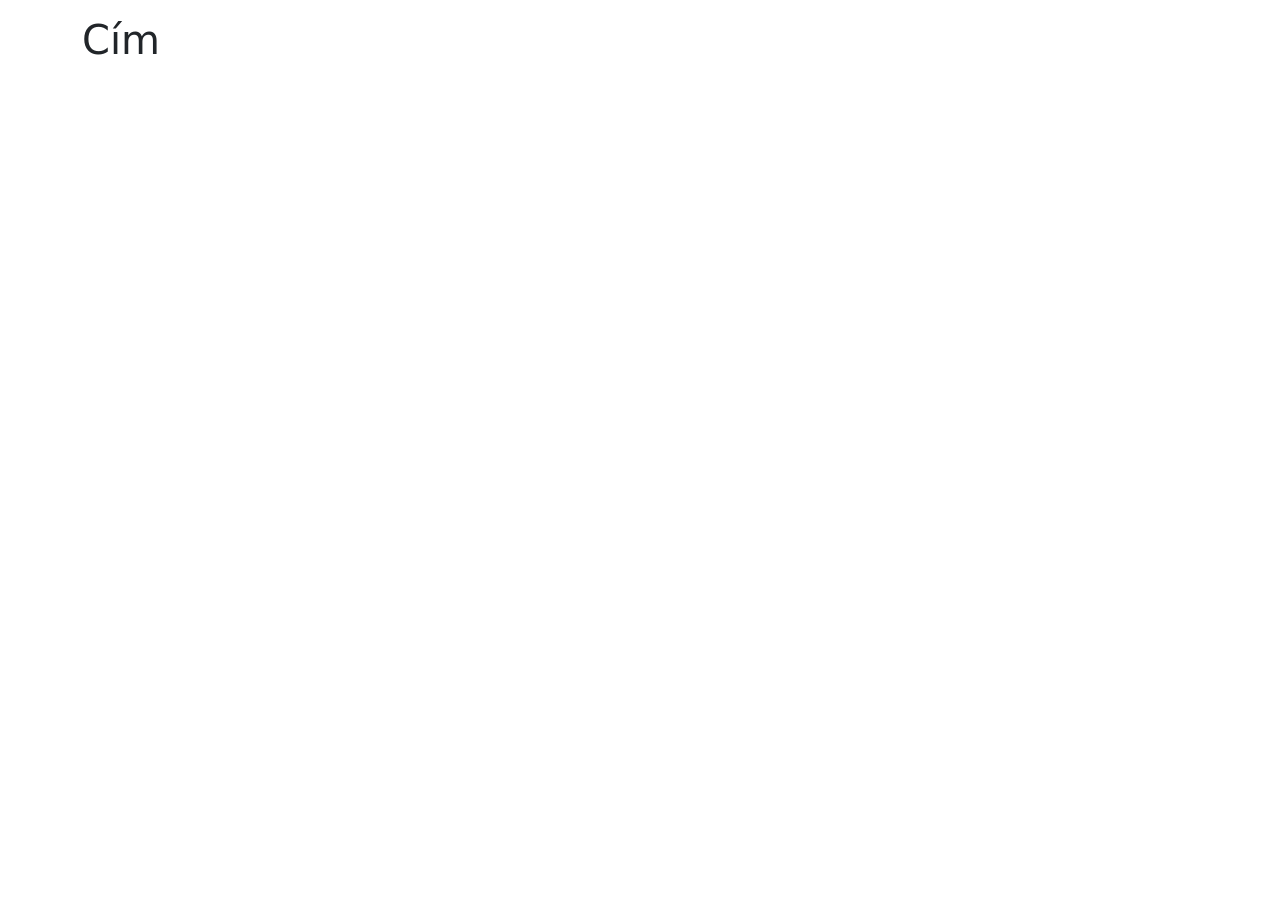
==== index.html @ 0217bbae "Add files via upload" ====
<!DOCTYPE html>
<html lang="en">

<head>
    <meta charset="UTF-8">
    <meta name="viewport" content="width=device-width, initial-scale=1.0">
    <title>Document</title>
    <link href="https://cdn.jsdelivr.net/npm/bootstrap@5.3.8/dist/css/bootstrap.min.css" rel="stylesheet">


    <script src="https://cdn.jsdelivr.net/npm/bootstrap@5.3.8/dist/js/bootstrap.bundle.min.js"></script>
    <link rel="preconnect" href="https://fonts.googleapis.com">
    <link rel="preconnect" href="https://fonts.gstatic.com" crossorigin>
    <link href="https://fonts.googleapis.com/css2?family=Playwrite+NO:wght@100..400&display=swap" rel="stylesheet">
    <link rel="stylesheet" href="stilus.css">
</head>

<body>
    <div id="menu"></div>

    <head></head>
    <main class="container mt-3">
        <h1>Cím</h1>
        <section>
            <div class="row" id="foDiv">

            </div>
        </section>











    </main>
    <footer></footer>


    <script src="js/menu.js"></script>
    <script src="js/adat1.js"></script>
    <script src="js/index.js"></script>
</body>

</html>
---- stilus.css ----
.cimecske {
    font-size: 200%;
    font-family: "Playwrite NO";
}

.kep {
    height: 300px;
}

.leirasSzoveg {
    text-align: justify;
}

.kartya {
    border: 1px solid blue;
    box-shadow: 3px 3px;
    border-radius: 3px;
    margin: 10px;
    padding: 10px;
    height: 500px;
}
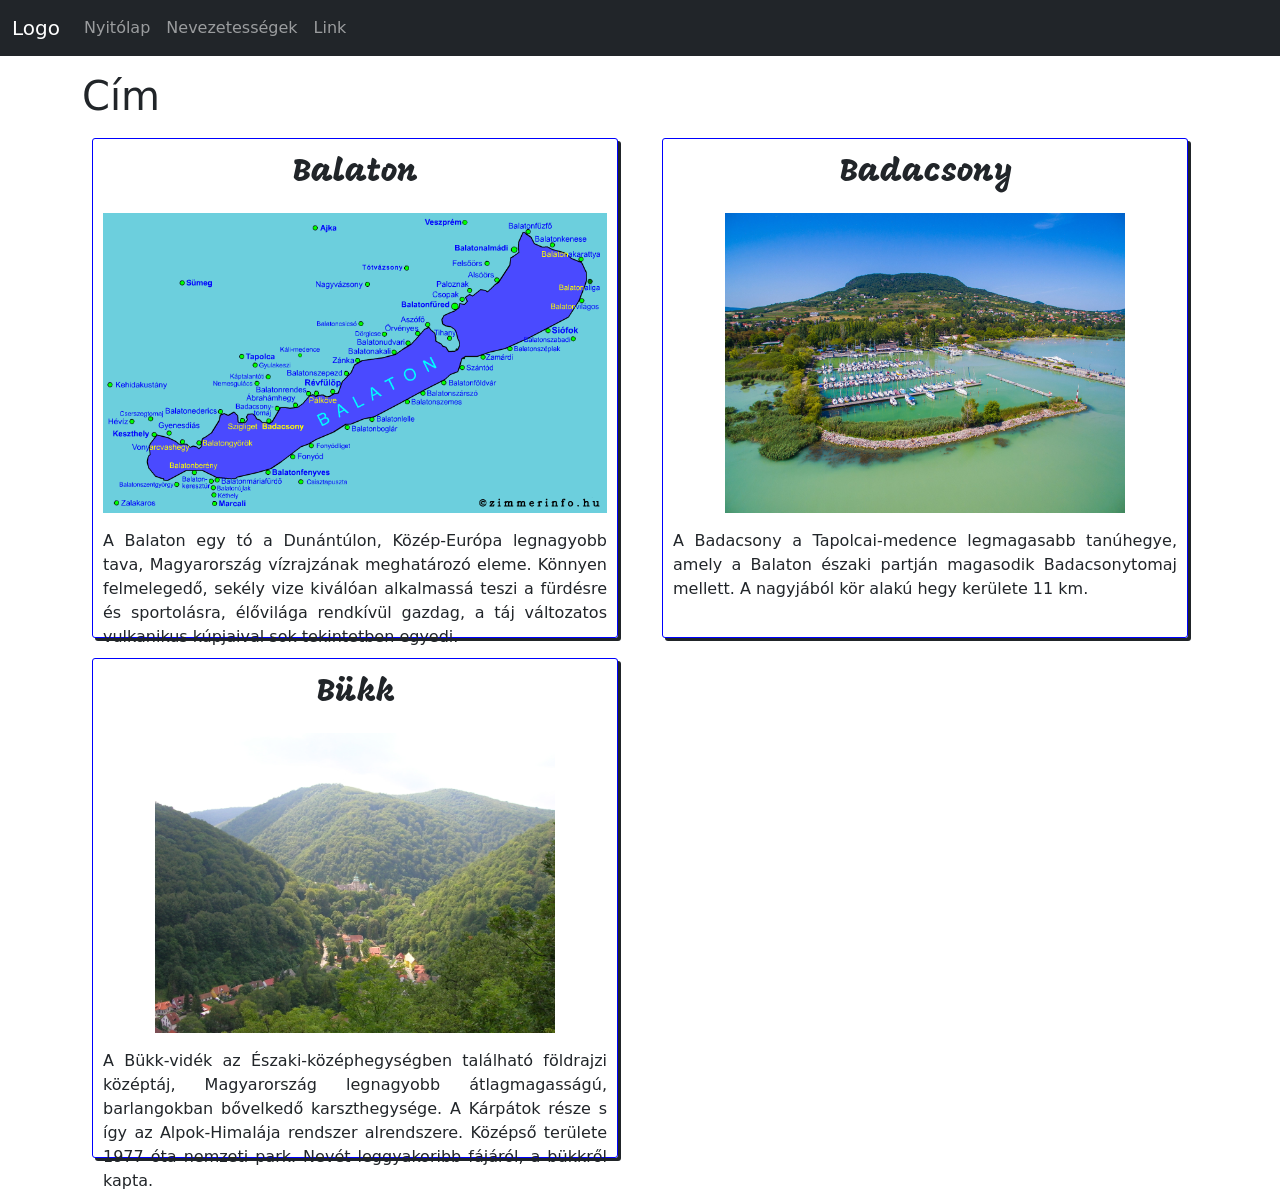
==== commit 2e110536: "Add files via upload" ====
--- a/index.html
+++ b/index.html
@@ -1,24 +1,24 @@
 <!DOCTYPE html>
 <html lang="en">
-
 <head>
     <meta charset="UTF-8">
     <meta name="viewport" content="width=device-width, initial-scale=1.0">
     <title>Document</title>
+    <!-- Latest compiled and minified CSS -->
     <link href="https://cdn.jsdelivr.net/npm/bootstrap@5.3.8/dist/css/bootstrap.min.css" rel="stylesheet">
 
-
+    <!-- Latest compiled JavaScript -->
     <script src="https://cdn.jsdelivr.net/npm/bootstrap@5.3.8/dist/js/bootstrap.bundle.min.js"></script>
+    
     <link rel="preconnect" href="https://fonts.googleapis.com">
-    <link rel="preconnect" href="https://fonts.gstatic.com" crossorigin>
-    <link href="https://fonts.googleapis.com/css2?family=Playwrite+NO:wght@100..400&display=swap" rel="stylesheet">
+<link rel="preconnect" href="https://fonts.gstatic.com" crossorigin>
+<link href="https://fonts.googleapis.com/css2?family=Betania+Patmos&family=Mogra&display=swap" rel="stylesheet">
+    
     <link rel="stylesheet" href="stilus.css">
 </head>
-
 <body>
     <div id="menu"></div>
-
-    <head></head>
+    <header></header>
     <main class="container mt-3">
         <h1>Cím</h1>
         <section>
@@ -35,15 +35,13 @@
 
 
 
-
-
     </main>
     <footer></footer>
+    
 
 
     <script src="js/menu.js"></script>
     <script src="js/adat1.js"></script>
     <script src="js/index.js"></script>
 </body>
-
 </html>
--- a/stilus.css
+++ b/stilus.css
@@ -1,21 +1,19 @@
-.cimecske {
+.cimecske{
     font-size: 200%;
-    font-family: "Playwrite NO";
+    font-family: "Mogra";
+}
+.kep{
+    height: 300px;
+}
+.leirasSzoveg{
+    text-align: justify;
+}
+.kartya{
+    border:1px solid blue;
+    box-shadow: 3px 3px;
+    border-radius: 3px;
+    margin:10px;
+    padding:10px;
+    height: 500px;
 }
 
-.kep {
-    height: 300px;
-}
-
-.leirasSzoveg {
-    text-align: justify;
-}
-
-.kartya {
-    border: 1px solid blue;
-    box-shadow: 3px 3px;
-    border-radius: 3px;
-    margin: 10px;
-    padding: 10px;
-    height: 500px;
-}
